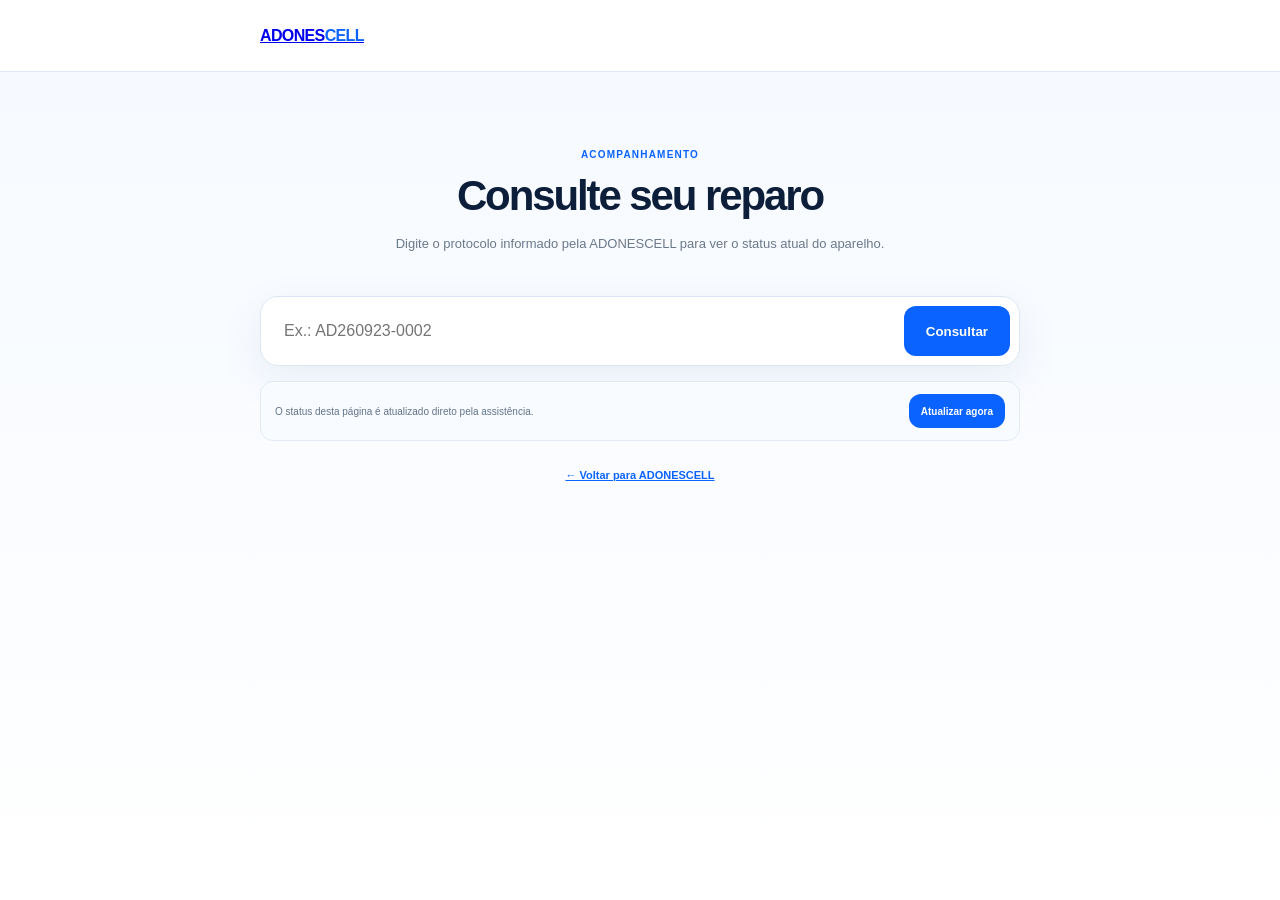
==== acompanhar.html @ 8a280a6b "Add files via upload" ====
<!DOCTYPE html>
<html lang="pt-BR">
<head><meta charset="UTF-8"><meta name="viewport" content="width=device-width,initial-scale=1"><meta name="robots" content="noindex"><meta name="theme-color" content="#0a63ff"><title>Acompanhar reparo | ADONESCELL</title><style>
*{box-sizing:border-box}body{margin:0;font-family:-apple-system,BlinkMacSystemFont,"Segoe UI",Arial,sans-serif;background:linear-gradient(180deg,#f5f9ff,#fff);color:#0d1e3a;min-height:100vh}.top{height:72px;background:#fff;border-bottom:1px solid #dde9f6;display:flex;align-items:center}.wrap{width:min(760px,calc(100% - 28px));margin:auto}.brand{font-weight:900;letter-spacing:-.04em}.brand b{color:#0a63ff}.hero{padding:72px 0 28px;text-align:center}.hero span{font-size:10px;color:#0a63ff;font-weight:900;letter-spacing:.12em;text-transform:uppercase}.hero h1{font-size:42px;letter-spacing:-.05em;margin:10px 0}.hero p{color:#6b798c;font-size:13px;line-height:1.7}.search{display:grid;grid-template-columns:1fr auto;gap:8px;background:#fff;border:1px solid #dbe7f4;border-radius:18px;padding:9px;box-shadow:0 15px 45px rgba(30,80,140,.08)}input{height:50px;border:0;outline:0;padding:0 14px;font:inherit}button{border:0;border-radius:12px;background:#0a63ff;color:#fff;font-weight:800;padding:0 22px}.card{margin-top:22px;padding:26px;background:#fff;border:1px solid #dbe7f4;border-radius:20px;box-shadow:0 15px 45px rgba(30,80,140,.06)}.hidden{display:none}.head{display:flex;justify-content:space-between;gap:20px;align-items:start;padding-bottom:20px;border-bottom:1px solid #edf2f7}.head h2{margin:4px 0;font-size:24px}.head small,.muted{color:#7a889c;font-size:10px}.status{padding:8px 11px;border-radius:999px;background:#eaf3ff;color:#0a63ff;font-size:10px;font-weight:900}.status.pronto{background:#e5f8ee;color:#16804d}.status.aguardando{background:#fff4dd;color:#9b650a}.status.reparo{background:#e9f2ff;color:#1764bb}.status.entregue{background:#e7f7f1;color:#197551}.status.cancelado{background:#ffecef;color:#b33845}.status.analise{background:#f1edff;color:#6c50bd}.live{display:flex;justify-content:space-between;align-items:center;gap:12px;margin-top:12px;padding:12px 14px;border-radius:13px;background:#f8fbff;border:1px solid #e2ebf5}.live span{font-size:10px;color:#63748a}.live button{height:34px;padding:0 12px;font-size:10px}.grid{display:grid;grid-template-columns:1fr 1fr;gap:14px;margin-top:20px}.item{padding:14px;background:#f8fbff;border-radius:13px}.item span{display:block;color:#8794a5;font-size:9px;text-transform:uppercase;font-weight:800}.item strong,.item p{display:block;margin:7px 0 0;font-size:12px;line-height:1.55}.full{grid-column:1/-1}.msg{text-align:center;margin-top:15px;color:#c33;font-size:11px}.back{display:block;text-align:center;margin:28px 0;color:#0a63ff;font-size:11px;font-weight:800}@media(max-width:600px){.hero{padding-top:50px}.hero h1{font-size:34px}.search{grid-template-columns:1fr}.search button{height:46px}.grid{grid-template-columns:1fr}.full{grid-column:auto}.head{flex-direction:column}}
.photos-wrap{margin-top:18px;display:grid;gap:16px}.photos-block{padding-top:16px;border-top:1px solid #edf2f7}.photos-block h3{margin:0 0 4px;font-size:13px}.photos-block p{margin:0 0 10px;color:#7a889c;font-size:9px}.photos{display:grid;grid-template-columns:repeat(4,1fr);gap:8px}.photos a{display:block;aspect-ratio:1/1;border-radius:11px;overflow:hidden;background:#eef3f8;border:1px solid #dce6f0}.photos img{width:100%;height:100%;display:block;object-fit:cover;transition:.2s}.photos a:hover img{transform:scale(1.03)}@media(max-width:600px){.photos{grid-template-columns:repeat(2,1fr)}}</style></head><body><header class="top"><div class="wrap"><a class="brand" href="index.html">ADONES<b>CELL</b></a></div></header><main class="wrap"><div class="hero"><span>Acompanhamento</span><h1>Consulte seu reparo</h1><p>Digite o protocolo informado pela ADONESCELL para ver o status atual do aparelho.</p></div><form id="form" class="search"><input id="protocolo" required placeholder="Ex.: AD260923-0002"><button>Consultar</button></form><div id="msg" class="msg"></div><section id="card" class="card hidden"><div class="head"><div><small>PROTOCOLO</small><h2 id="p"></h2><small id="entrada"></small></div><span id="status" class="status"></span></div><div class="grid"><div class="item"><span>Aparelho</span><strong id="aparelho"></strong></div><div class="item"><span>Previsão</span><strong id="previsao"></strong></div><div class="item full"><span>Diagnóstico</span><p id="diagnostico"></p></div><div class="item full"><span>Serviço / atualização</span><p id="servico"></p></div><div class="item full"><span>Última atualização</span><strong id="atualizado"></strong></div></div><div id="photosWrap" class="photos-wrap hidden"><div id="entradaBlock" class="photos-block hidden"><h3>Fotos de entrada</h3><p>Registro de como o aparelho foi recebido pela assistência.</p><div id="fotosEntrada" class="photos"></div></div><div id="prontoBlock" class="photos-block hidden"><h3>Fotos do aparelho pronto</h3><p>Registro realizado após a conclusão do serviço.</p><div id="fotosPronto" class="photos"></div></div></div></section><div id="live" class="live hidden"><span>O status desta página é atualizado direto pela assistência.</span><button id="atualizar" type="button">Atualizar agora</button></div><a href="index.html" class="back">← Voltar para ADONESCELL</a></main><script>
const API_URL="https://script.google.com/macros/s/AKfycbx2QSzErbD1Ham0-iUmb1f3GWHOUA3YegeGuQDBoHK8tRVt_nW0tU2cslIa-0_kRr80/exec";
const $=s=>document.querySelector(s);let protocoloAtual='';function renderFotos(fotos,blockSel,gridSel){const block=$(blockSel),grid=$(gridSel);if(!Array.isArray(fotos)||!fotos.length){block.classList.add('hidden');grid.innerHTML='';return}block.classList.remove('hidden');grid.innerHTML=fotos.map((f,i)=>`<a href="${f.viewUrl||f.url}" target="_blank" rel="noopener"><img src="${f.url}" alt="Foto ${i+1}" loading="lazy"></a>`).join('')}function clsStatus(s){s=String(s||'').toLowerCase();if(s.includes('pronto'))return'pronto';if(s.includes('aguard'))return'aguardando';if(s.includes('reparo'))return'reparo';if(s.includes('entreg'))return'entregue';if(s.includes('cancel'))return'cancelado';if(s.includes('análise')||s.includes('analise'))return'analise';return''}async function consultar(protocolo){protocoloAtual=protocolo;$('#msg').textContent='Consultando...';$('#card').classList.add('hidden');try{const r=await fetch(API_URL,{method:'POST',headers:{'Content-Type':'text/plain;charset=utf-8'},body:JSON.stringify({acao:'consultarOS',protocolo}),redirect:'follow'});const j=await r.json();if(!j.ok)throw new Error(j.erro||'Não encontrado');const o=j.ordem;$('#p').textContent=o.protocolo;$('#entrada').textContent='Entrada: '+(o.dataEntrada||'-');$('#status').textContent=o.status;$('#status').className='status '+clsStatus(o.status);$('#aparelho').textContent=[o.aparelho,o.modelo].filter(Boolean).join(' • ');$('#previsao').textContent=o.previsao||'A confirmar';$('#diagnostico').textContent=o.diagnostico||'Em análise técnica.';$('#servico').textContent=o.servico||'Aguardando atualização.';$('#atualizado').textContent=o.atualizado||'-';renderFotos(o.fotosEntrada||[], '#entradaBlock', '#fotosEntrada');renderFotos(o.fotosPronto||[], '#prontoBlock', '#fotosPronto');const temFotos=(o.fotosEntrada||[]).length||(o.fotosPronto||[]).length;$('#photosWrap').classList.toggle('hidden',!temFotos);$('#card').classList.remove('hidden');$('#live').classList.remove('hidden');$('#msg').textContent=''}catch(e){$('#msg').textContent=e.message}}$('#form').onsubmit=e=>{e.preventDefault();consultar($('#protocolo').value.trim())};$('#atualizar').onclick=()=>{if(protocoloAtual)consultar(protocoloAtual)};const q=new URLSearchParams(location.search).get('protocolo');if(q){$('#protocolo').value=q;consultar(q)}setInterval(()=>{if(protocoloAtual)consultar(protocoloAtual)},30000)
</script></body></html>
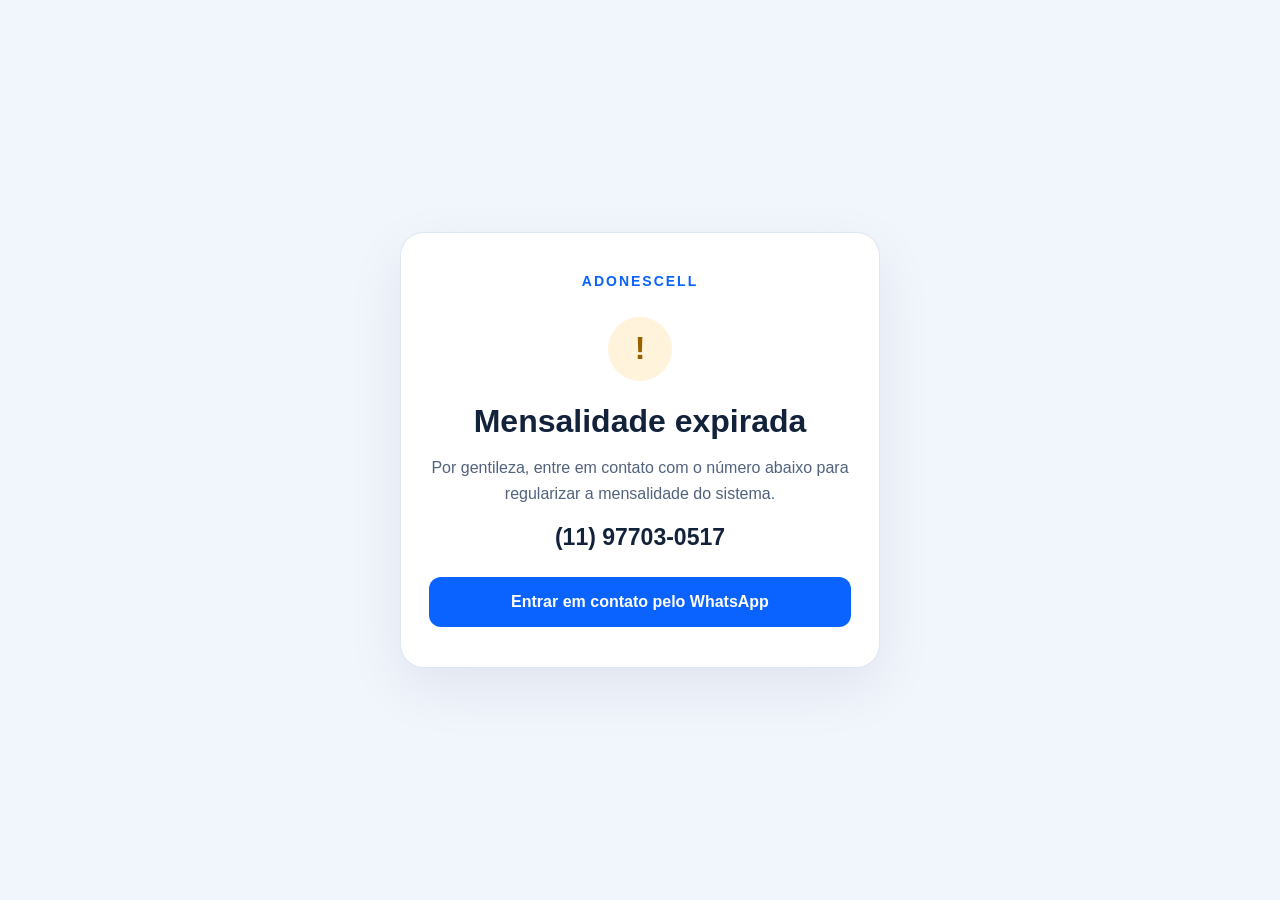
==== commit 028dbeca: "Exibir aviso de mensalidade expirada em todas as páginas do site" ====
--- a/acompanhar.html
+++ b/acompanhar.html
@@ -1,8 +1,34 @@
 <!DOCTYPE html>
 <html lang="pt-BR">
-<head><meta charset="UTF-8"><meta name="viewport" content="width=device-width,initial-scale=1"><meta name="robots" content="noindex"><meta name="theme-color" content="#0a63ff"><title>Acompanhar reparo | ADONESCELL</title><style>
-*{box-sizing:border-box}body{margin:0;font-family:-apple-system,BlinkMacSystemFont,"Segoe UI",Arial,sans-serif;background:linear-gradient(180deg,#f5f9ff,#fff);color:#0d1e3a;min-height:100vh}.top{height:72px;background:#fff;border-bottom:1px solid #dde9f6;display:flex;align-items:center}.wrap{width:min(760px,calc(100% - 28px));margin:auto}.brand{font-weight:900;letter-spacing:-.04em}.brand b{color:#0a63ff}.hero{padding:72px 0 28px;text-align:center}.hero span{font-size:10px;color:#0a63ff;font-weight:900;letter-spacing:.12em;text-transform:uppercase}.hero h1{font-size:42px;letter-spacing:-.05em;margin:10px 0}.hero p{color:#6b798c;font-size:13px;line-height:1.7}.search{display:grid;grid-template-columns:1fr auto;gap:8px;background:#fff;border:1px solid #dbe7f4;border-radius:18px;padding:9px;box-shadow:0 15px 45px rgba(30,80,140,.08)}input{height:50px;border:0;outline:0;padding:0 14px;font:inherit}button{border:0;border-radius:12px;background:#0a63ff;color:#fff;font-weight:800;padding:0 22px}.card{margin-top:22px;padding:26px;background:#fff;border:1px solid #dbe7f4;border-radius:20px;box-shadow:0 15px 45px rgba(30,80,140,.06)}.hidden{display:none}.head{display:flex;justify-content:space-between;gap:20px;align-items:start;padding-bottom:20px;border-bottom:1px solid #edf2f7}.head h2{margin:4px 0;font-size:24px}.head small,.muted{color:#7a889c;font-size:10px}.status{padding:8px 11px;border-radius:999px;background:#eaf3ff;color:#0a63ff;font-size:10px;font-weight:900}.status.pronto{background:#e5f8ee;color:#16804d}.status.aguardando{background:#fff4dd;color:#9b650a}.status.reparo{background:#e9f2ff;color:#1764bb}.status.entregue{background:#e7f7f1;color:#197551}.status.cancelado{background:#ffecef;color:#b33845}.status.analise{background:#f1edff;color:#6c50bd}.live{display:flex;justify-content:space-between;align-items:center;gap:12px;margin-top:12px;padding:12px 14px;border-radius:13px;background:#f8fbff;border:1px solid #e2ebf5}.live span{font-size:10px;color:#63748a}.live button{height:34px;padding:0 12px;font-size:10px}.grid{display:grid;grid-template-columns:1fr 1fr;gap:14px;margin-top:20px}.item{padding:14px;background:#f8fbff;border-radius:13px}.item span{display:block;color:#8794a5;font-size:9px;text-transform:uppercase;font-weight:800}.item strong,.item p{display:block;margin:7px 0 0;font-size:12px;line-height:1.55}.full{grid-column:1/-1}.msg{text-align:center;margin-top:15px;color:#c33;font-size:11px}.back{display:block;text-align:center;margin:28px 0;color:#0a63ff;font-size:11px;font-weight:800}@media(max-width:600px){.hero{padding-top:50px}.hero h1{font-size:34px}.search{grid-template-columns:1fr}.search button{height:46px}.grid{grid-template-columns:1fr}.full{grid-column:auto}.head{flex-direction:column}}
-.photos-wrap{margin-top:18px;display:grid;gap:16px}.photos-block{padding-top:16px;border-top:1px solid #edf2f7}.photos-block h3{margin:0 0 4px;font-size:13px}.photos-block p{margin:0 0 10px;color:#7a889c;font-size:9px}.photos{display:grid;grid-template-columns:repeat(4,1fr);gap:8px}.photos a{display:block;aspect-ratio:1/1;border-radius:11px;overflow:hidden;background:#eef3f8;border:1px solid #dce6f0}.photos img{width:100%;height:100%;display:block;object-fit:cover;transition:.2s}.photos a:hover img{transform:scale(1.03)}@media(max-width:600px){.photos{grid-template-columns:repeat(2,1fr)}}</style></head><body><header class="top"><div class="wrap"><a class="brand" href="index.html">ADONES<b>CELL</b></a></div></header><main class="wrap"><div class="hero"><span>Acompanhamento</span><h1>Consulte seu reparo</h1><p>Digite o protocolo informado pela ADONESCELL para ver o status atual do aparelho.</p></div><form id="form" class="search"><input id="protocolo" required placeholder="Ex.: AD260923-0002"><button>Consultar</button></form><div id="msg" class="msg"></div><section id="card" class="card hidden"><div class="head"><div><small>PROTOCOLO</small><h2 id="p"></h2><small id="entrada"></small></div><span id="status" class="status"></span></div><div class="grid"><div class="item"><span>Aparelho</span><strong id="aparelho"></strong></div><div class="item"><span>Previsão</span><strong id="previsao"></strong></div><div class="item full"><span>Diagnóstico</span><p id="diagnostico"></p></div><div class="item full"><span>Serviço / atualização</span><p id="servico"></p></div><div class="item full"><span>Última atualização</span><strong id="atualizado"></strong></div></div><div id="photosWrap" class="photos-wrap hidden"><div id="entradaBlock" class="photos-block hidden"><h3>Fotos de entrada</h3><p>Registro de como o aparelho foi recebido pela assistência.</p><div id="fotosEntrada" class="photos"></div></div><div id="prontoBlock" class="photos-block hidden"><h3>Fotos do aparelho pronto</h3><p>Registro realizado após a conclusão do serviço.</p><div id="fotosPronto" class="photos"></div></div></div></section><div id="live" class="live hidden"><span>O status desta página é atualizado direto pela assistência.</span><button id="atualizar" type="button">Atualizar agora</button></div><a href="index.html" class="back">← Voltar para ADONESCELL</a></main><script>
-const API_URL="https://script.google.com/macros/s/AKfycbx2QSzErbD1Ham0-iUmb1f3GWHOUA3YegeGuQDBoHK8tRVt_nW0tU2cslIa-0_kRr80/exec";
-const $=s=>document.querySelector(s);let protocoloAtual='';function renderFotos(fotos,blockSel,gridSel){const block=$(blockSel),grid=$(gridSel);if(!Array.isArray(fotos)||!fotos.length){block.classList.add('hidden');grid.innerHTML='';return}block.classList.remove('hidden');grid.innerHTML=fotos.map((f,i)=>`<a href="${f.viewUrl||f.url}" target="_blank" rel="noopener"><img src="${f.url}" alt="Foto ${i+1}" loading="lazy"></a>`).join('')}function clsStatus(s){s=String(s||'').toLowerCase();if(s.includes('pronto'))return'pronto';if(s.includes('aguard'))return'aguardando';if(s.includes('reparo'))return'reparo';if(s.includes('entreg'))return'entregue';if(s.includes('cancel'))return'cancelado';if(s.includes('análise')||s.includes('analise'))return'analise';return''}async function consultar(protocolo){protocoloAtual=protocolo;$('#msg').textContent='Consultando...';$('#card').classList.add('hidden');try{const r=await fetch(API_URL,{method:'POST',headers:{'Content-Type':'text/plain;charset=utf-8'},body:JSON.stringify({acao:'consultarOS',protocolo}),redirect:'follow'});const j=await r.json();if(!j.ok)throw new Error(j.erro||'Não encontrado');const o=j.ordem;$('#p').textContent=o.protocolo;$('#entrada').textContent='Entrada: '+(o.dataEntrada||'-');$('#status').textContent=o.status;$('#status').className='status '+clsStatus(o.status);$('#aparelho').textContent=[o.aparelho,o.modelo].filter(Boolean).join(' • ');$('#previsao').textContent=o.previsao||'A confirmar';$('#diagnostico').textContent=o.diagnostico||'Em análise técnica.';$('#servico').textContent=o.servico||'Aguardando atualização.';$('#atualizado').textContent=o.atualizado||'-';renderFotos(o.fotosEntrada||[], '#entradaBlock', '#fotosEntrada');renderFotos(o.fotosPronto||[], '#prontoBlock', '#fotosPronto');const temFotos=(o.fotosEntrada||[]).length||(o.fotosPronto||[]).length;$('#photosWrap').classList.toggle('hidden',!temFotos);$('#card').classList.remove('hidden');$('#live').classList.remove('hidden');$('#msg').textContent=''}catch(e){$('#msg').textContent=e.message}}$('#form').onsubmit=e=>{e.preventDefault();consultar($('#protocolo').value.trim())};$('#atualizar').onclick=()=>{if(protocoloAtual)consultar(protocoloAtual)};const q=new URLSearchParams(location.search).get('protocolo');if(q){$('#protocolo').value=q;consultar(q)}setInterval(()=>{if(protocoloAtual)consultar(protocoloAtual)},30000)
-</script></body></html>
+<head>
+  <meta charset="UTF-8">
+  <meta name="viewport" content="width=device-width, initial-scale=1">
+  <meta name="robots" content="noindex,nofollow">
+  <meta name="theme-color" content="#0a63ff">
+  <title>Mensalidade expirada | ADONESCELL</title>
+  <style>
+    *{box-sizing:border-box}
+    body{margin:0;min-height:100vh;min-height:100svh;display:grid;place-items:center;padding:24px;background:#f1f5fc;color:#13223b;font-family:Arial,sans-serif}
+    main{width:100%;max-width:480px;padding:40px 28px;text-align:center;background:#fff;border:1px solid #dfe7f4;border-radius:24px;box-shadow:0 20px 60px #13223b12}
+    .brand{margin:0 0 28px;color:#0a63ff;font-weight:800;letter-spacing:2px;font-size:14px}
+    .icon{display:grid;place-items:center;margin:0 auto 22px;width:64px;height:64px;border-radius:50%;background:#fff3dc;color:#996000;font-size:32px;font-weight:bold}
+    h1{margin:0 0 16px;font-size:clamp(25px,6vw,32px);line-height:1.15}
+    p{margin:0 0 14px;font-size:16px;line-height:1.6;color:#52627c}
+    .phone{display:inline-block;margin:4px 0 26px;color:#13223b;font-size:23px;font-weight:bold;text-decoration:none}
+    .button{display:block;padding:16px;background:#0a63ff;color:white;border-radius:12px;text-decoration:none;font-size:16px;font-weight:bold}
+    .button:hover{background:#084fc9}
+    a:focus-visible{outline:3px solid #996000;outline-offset:5px}
+    @media(max-width:360px){main{padding:32px 18px}.phone{font-size:21px}}
+  </style>
+</head>
+<body>
+  <main aria-labelledby="notice-title">
+    <div class="brand">ADONESCELL</div>
+    <div class="icon" aria-hidden="true">!</div>
+    <h1 id="notice-title">Mensalidade expirada</h1>
+    <p>Por gentileza, entre em contato com o número abaixo para regularizar a mensalidade do sistema.</p>
+    <a class="phone" href="tel:+5511977030517">(11) 97703-0517</a>
+    <a class="button" href="https://wa.me/5511977030517?text=Ol%C3%A1%21%20Gostaria%20de%20regularizar%20a%20mensalidade%20do%20sistema%20ADONESCELL.">Entrar em contato pelo WhatsApp</a>
+  </main>
+</body>
+</html>
